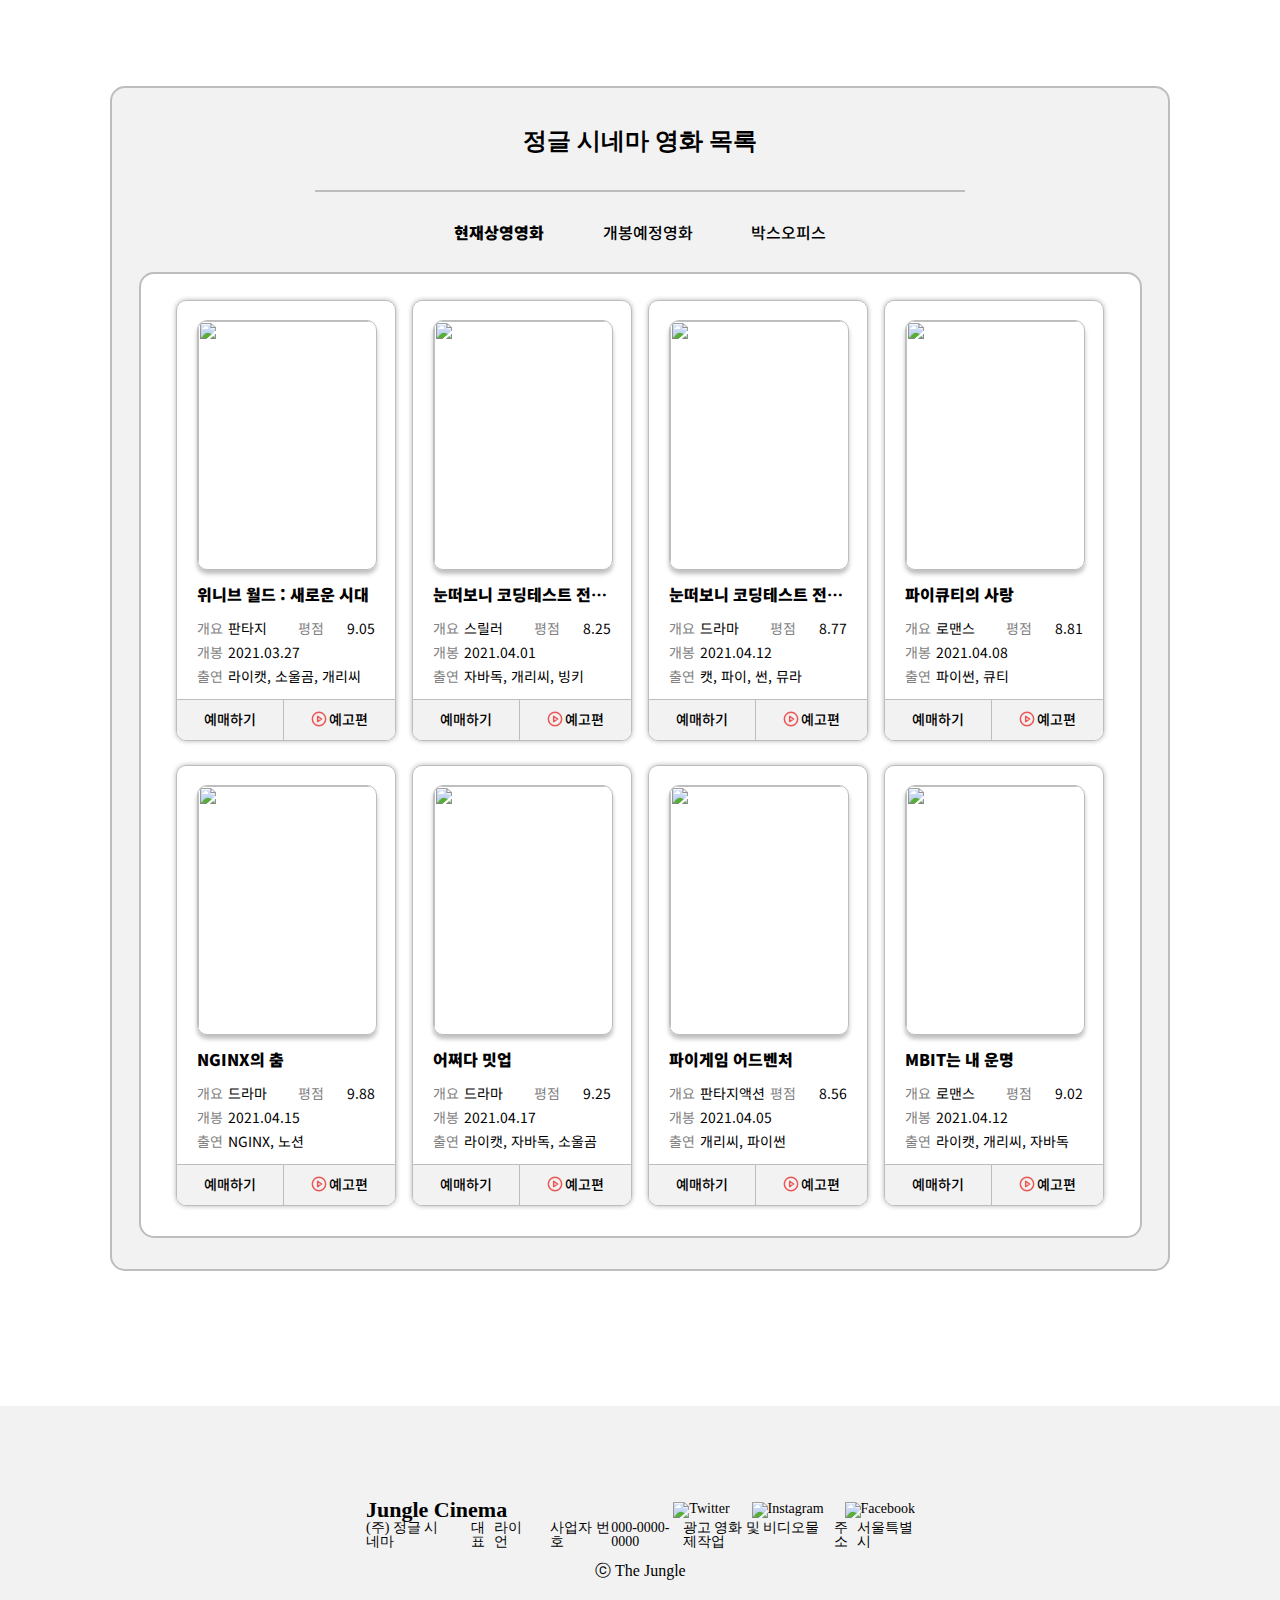
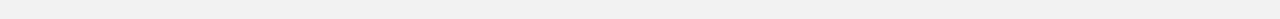
==== 김지훈/정글 시네마/index.html @ e0fdfb7d "정글 시네마 최초 커밋" ====
<!DOCTYPE html>
<html lang="ko-KR">
  <head>
    <meta charset="UTF-8" />
    <meta name="viewport" content="width=device-width, initial-scale=1.0" />
    <title>정글 시네마</title>
    <link rel="stylesheet" href="./css/style.css" />
  </head>
  <body class="flex-col">
    <div class="main-wrapper flex-col">
      <div class="group flex-col">
        <header class="flex-col">
          <h1>정글 시네마 영화 목록</h1>
          <nav class="flex-col">
            <ul class="flex-row">
              <li><button class="heavy">현재상영영화</button></li>
              <li><button>개봉예정영화</button></li>
              <li><button>박스오피스</button></li>
            </ul>
          </nav>
        </header>
        <main>
          <h2 class="sr-only">현재 상영영화</h2>
          <article>
            <div class="content">
              <img
                src="./images/영화목록페이지/포스터_위니브월드.png"
              />
              <h3 class="heavy">위니브 월드 : 새로운 시대</h3>
              <dl>
                <ul>
                  <li>
                    <dt>개요</dt>
                    <dd>판타지</dd>
                  </li>
                  <li>
                    <dt>평점</dt>
                    <dd class="star">9.05</dd>
                  </li>
                  <li>
                    <dt>개봉</dt>
                    <dd>2021.03.27</dd>
                  </li>
                  <li>
                    <dt>출연</dt>
                    <dd>라이캣, 소울곰, 개리씨</dd>
                  </li>
                </ul>
              </dl>
            </div>
            <div class="btn-group">
              <a class="flex-row" href="">예매하기</a>
              <button class="flex-row"><p>예고편</p></button>
            </div>
          </article>
          <article>
            <div class="content">
              <img
                src="./images/영화목록페이지/포스터_눈떠보니자바.png"
              />
              <h3 class="heavy">눈떠보니 코딩테스트 전날 With. JAVA</h3>
              <dl>
                <ul>
                  <li>
                    <dt>개요</dt>
                    <dd>스릴러</dd>
                  </li>
                  <li>
                    <dt>평점</dt>
                    <dd class="star">8.25</dd>
                  </li>
                  <li>
                    <dt>개봉</dt>
                    <dd>2021.04.01</dd>
                  </li>
                  <li>
                    <dt>출연</dt>
                    <dd>자바독, 개리씨, 빙키</dd>
                  </li>
                </ul>
              </dl>
            </div>
            <div class="btn-group">
              <a class="flex-row" href="">예매하기</a>
              <button class="flex-row"><p>예고편</p></button>
            </div>
          </article>
          <article>
            <div class="content">
              <img
                src="./images/영화목록페이지/포스터_부트캠프.jpg"
              />
              <h3 class="heavy">눈떠보니 코딩테스트 전날 With. JAVA</h3>
              <dl>
                <ul>
                  <li>
                    <dt>개요</dt>
                    <dd>드라마</dd>
                  </li>
                  <li>
                    <dt>평점</dt>
                    <dd class="star">8.77</dd>
                  </li>
                  <li>
                    <dt>개봉</dt>
                    <dd>2021.04.12</dd>
                  </li>
                  <li>
                    <dt>출연</dt>
                    <dd>캣, 파이, 썬, 뮤라</dd>
                  </li>
                </ul>
              </dl>
            </div>
            <div class="btn-group">
              <a class="flex-row" href="">예매하기</a>
              <button class="flex-row"><p>예고편</p></button>
            </div>
          </article>
          <article>
            <div class="content">
              <img
                src="./images/영화목록페이지/포스터_파이큐티.png"
              />
              <h3 class="heavy">파이큐티의 사랑</h3>
              <dl>
                <ul>
                  <li>
                    <dt>개요</dt>
                    <dd>로맨스</dd>
                  </li>
                  <li>
                    <dt>평점</dt>
                    <dd class="star">8.81</dd>
                  </li>
                  <li>
                    <dt>개봉</dt>
                    <dd>2021.04.08</dd>
                  </li>
                  <li>
                    <dt>출연</dt>
                    <dd>파이썬, 큐티</dd>
                  </li>
                </ul>
              </dl>
            </div>
            <div class="btn-group">
              <a class="flex-row" href="">예매하기</a>
              <button class="flex-row"><p>예고편</p></button>
            </div>
          </article>
          <article>
            <div class="content">
              <img
                src="./images/영화목록페이지/포스터_앤진액스.png"
              />
              <h3 class="heavy">NGINX의 춤</h3>
              <dl>
                <ul>
                  <li>
                    <dt>개요</dt>
                    <dd>드라마</dd>
                  </li>
                  <li>
                    <dt>평점</dt>
                    <dd class="star">9.88</dd>
                  </li>
                  <li>
                    <dt>개봉</dt>
                    <dd>2021.04.15</dd>
                  </li>
                  <li>
                    <dt>출연</dt>
                    <dd>NGINX, 노션</dd>
                  </li>
                </ul>
              </dl>
            </div>
            <div class="btn-group">
              <a class="flex-row" href="">예매하기</a>
              <button class="flex-row"><p>예고편</p></button>
            </div>
          </article>
          <article>
            <div class="content">
              <img
                src="./images/영화목록페이지/포스터_어쩌다밋업.png"
              />
              <h3 class="heavy">어쩌다 밋업</h3>
              <dl>
                <ul>
                  <li>
                    <dt>개요</dt>
                    <dd>드라마</dd>
                  </li>
                  <li>
                    <dt>평점</dt>
                    <dd class="star">9.25</dd>
                  </li>
                  <li>
                    <dt>개봉</dt>
                    <dd>2021.04.17</dd>
                  </li>
                  <li>
                    <dt>출연</dt>
                    <dd>라이캣, 자바독, 소울곰</dd>
                  </li>
                </ul>
              </dl>
            </div>
            <div class="btn-group">
              <a class="flex-row" href="">예매하기</a>
              <button class="flex-row"><p>예고편</p></button>
            </div>
          </article>
          <article>
            <div class="content">
              <img
                src="./images/영화목록페이지/포스터_파이게임.jpg"
              />
              <h3 class="heavy">파이게임 어드벤처</h3>
              <dl>
                <ul>
                  <li>
                    <dt>개요</dt>
                    <dd>판타지액션</dd>
                  </li>
                  <li>
                    <dt>평점</dt>
                    <dd class="star">8.56</dd>
                  </li>
                  <li>
                    <dt>개봉</dt>
                    <dd>2021.04.05</dd>
                  </li>
                  <li>
                    <dt>출연</dt>
                    <dd>개리씨, 파이썬</dd>
                  </li>
                </ul>
              </dl>
            </div>
            <div class="btn-group">
              <a class="flex-row" href="">예매하기</a>
              <button class="flex-row"><p>예고편</p></button>
            </div>
          </article>
          <article>
            <div class="content">
              <img src="./images/영화목록페이지/포스터_MBIT.png" />
              <h3 class="heavy">MBIT는 내 운명</h3>
              <dl>
                <ul>
                  <li>
                    <dt>개요</dt>
                    <dd>로맨스</dd>
                  </li>
                  <li>
                    <dt>평점</dt>
                    <dd class="star">9.02</dd>
                  </li>
                  <li>
                    <dt>개봉</dt>
                    <dd>2021.04.12</dd>
                  </li>
                  <li>
                    <dt>출연</dt>
                    <dd>라이캣, 개리씨, 자바독</dd>
                  </li>
                </ul>
              </dl>
            </div>
            <div class="btn-group">
              <a class="flex-row" href="">예매하기</a>
              <button class="flex-row"><p>예고편</p></button>
            </div>
          </article>
        </main>
      </div>
    </div>

    <footer class="flex-col">
      <div class="flex-row">
        <h2>Jungle Cinema</h2>
        <ul class="flex-row">
          <li>
            <a href=""
              ><img src="./images/SNS_아이콘/twitter.png" alt="Twitter"
            /></a>
          </li>
          <li>
            <a href=""
              ><img src="./images/SNS_아이콘/instagram.png" alt="Instagram"
            /></a>
          </li>
          <li>
            <a href=""
              ><img src="./images/SNS_아이콘/facebook.png" alt="Facebook"
            /></a>
          </li>
        </ul>
      </div>
      <address>
        <dl>
          <ul class="flex-row">
            <li>(주) 정글 시네마</li>
            <li>
              <dt>대표</dt>
              <dd>라이언</dd>
            </li>
            <li>
              <dt>사업자 번호</dt>
              <dd>000-0000-0000</dd>
            </li>
            <li>광고 영화 및 비디오물 제작업</li>
            <li>
              <dt>주소</dt>
              <dd>서울특별시</dd>
            </li>
          </ul>
        </dl>
      </address>
      <p>ⓒ The Jungle</p>
    </footer>
  </body>
</html>
---- 김지훈/정글 시네마/css/style.css ----
@import url('https://fonts.googleapis.com/css2?family=Noto+Sans+KR:wght@100..900&display=swap');
@import url('./reset.css');

:root {
    --white: white;
    --gray: #f2f2f2;
    --gray-border: #bdbdbd;
    --gray-txt: #828282;
    --footer-height: 213px;
}

* {
    font-family: "Noto Sans KR", sans-serif;
    font-weight: 400;
}

.sr-only {
	position: absolute;
	width: 1px;
	height: 1px;
	padding: 0;
	margin: -1px;
	overflow: hidden;
	clip-path: inset(50%);
	border: 0;
	clip: rect(0 0 0 0);
}

.flex-row {
    display: flex;
    flex-direction: row;
}

.flex-col {
    display: flex;
    flex-direction: column;
}

.heavy {
    font-weight: 900;
}
.bold {
    font-weight: 700;
}

body {
    align-items: center;
    min-height: 100dvh;
    justify-content: space-between;
}


div.group {
    width: 1060px;
    border-radius: 15px;
    border: 2px solid var(--gray-border);
    margin-top: 86px;
    background-color: var(--gray);
    align-items: center;
}

.group header {
    align-items: center;
}

.group header h1 {
    font-size: 1.5em;
    font-weight: 700;
    margin-top: 41px;
    margin-bottom: 37px;
}

.group header nav {
    align-items: center;
}

.group header nav::before {
    display: block;
    content: "";
    width: 650px;
    height: 2px;
    background: var(--gray-border);
}

.group header nav ul {
    justify-content: space-between;
    width: 372px;
    margin-top: 28px;
    margin-bottom: 28px;
    font-weight: 500;
}

.group main {
    width: 1003px;
    border-radius: 15px;
    border: 2px solid var(--gray-border);
    margin-bottom: 31px;
    background-color: var(--white);
    display: grid;
    justify-content: space-around;
    grid-template-columns: 220px 220px 220px 220px;
    grid-template-rows: 441px 441px;
    row-gap: 24px;
    padding: 26px 27px 30px;
}

.group main article {
    border: 1px solid var(--gray-border);
    border-radius: 10px;
    box-shadow: 0px 0px 5px 0px #0000004D;
    position: relative;
    overflow: hidden;
}

.group main article div.content {
    padding: 19px 20px 0px;
}

.group main article h3 {
    font-size: 1em;
    line-height: 23.17px;
    margin-top: 11px;
    margin-bottom: 12px;
    overflow: hidden;  
    text-overflow: ellipsis; 
    white-space: nowrap;
    width: 100%;
}

.group main article img {
    width: 180px;
    height: 250px;
    object-fit: cover;
    border: 1px solid var(--gray-border);
    border-radius: 10px;
    box-shadow: 0px 4px 4px 0px #00000040;
}

.group main article ul {
    display: flex;
    flex-direction: row;
    flex-wrap: wrap;
    justify-content: space-between;
}


.group main article li {
    display: flex;
    height: 19px;
    font-size: 0.875rem;
    align-items: center;
}

.group main article li:not(:last-child) {
    margin-bottom: 5px;
}

.group main article dl {
    display: flex;
    flex-direction: row;
}
.group main article dt {
    color: var(--gray-txt);
    margin-right: 5px;
}

.group main article dd {
    display: flex;
}

.group main article dd.star::before {
    content: "";
    display: block;
    width: 14px;
    background-image: url("../images/별점이미지.svg");
    margin-right: 4px;
}

.group main article .btn-group {
    width: 100%;
    height: 41px;
    background-color: var(--gray);
    display: flex;
    position: absolute;
    bottom: 0;
    border-top: 1px solid var(--gray-border);
    font-size: 14px;
    font-weight: 500;
    line-height: 20.27px;
}

.group main article .btn-group a {
    width: 107px;
    font-weight: 500;
    padding-top: 9px;
    padding-bottom: 12px;
    border-right: 1px solid var(--gray-border);
    justify-content: center;
}

.group main article .btn-group button {
    width: 111px;
    align-items: center;
}

.group main article .btn-group button {
    justify-content: center;
    margin-top: 9px;
    margin-bottom: 12px;
}


.group main article .btn-group button::before {
    content: "";
    display: block;
    width: 16px;
    height: 16px;
    margin-right: 2px;
    background-image: url("../images/play-circle.svg");
}

footer {
    width: 100%;
    height: 213px;
    margin-top: 135px;
    background-color: var(--gray);
    justify-content: center;
    align-items: center;
    padding-top: 53px;
    padding-left: 366px;
    padding-right: 365px;
}

footer h2 {
    font-weight: 700;
    font-size: 1.375rem;
}

footer div.flex-row {
    width: 100%;
    justify-content: space-between;
    align-items: center;
}

footer ul li a img {
    width: 24px;
    height: 24px;
}

footer ul li {
    display: flex;
    flex-direction: row;
    font-size: 0.875rem;
}

footer ul li:nth-child(2) {
    margin-left: 22px;
    margin-right: 21px;
}

footer ul li dt {
    display: inline;
}

footer ul li dt::after {
    content: "\00a0";
    display: block;
}
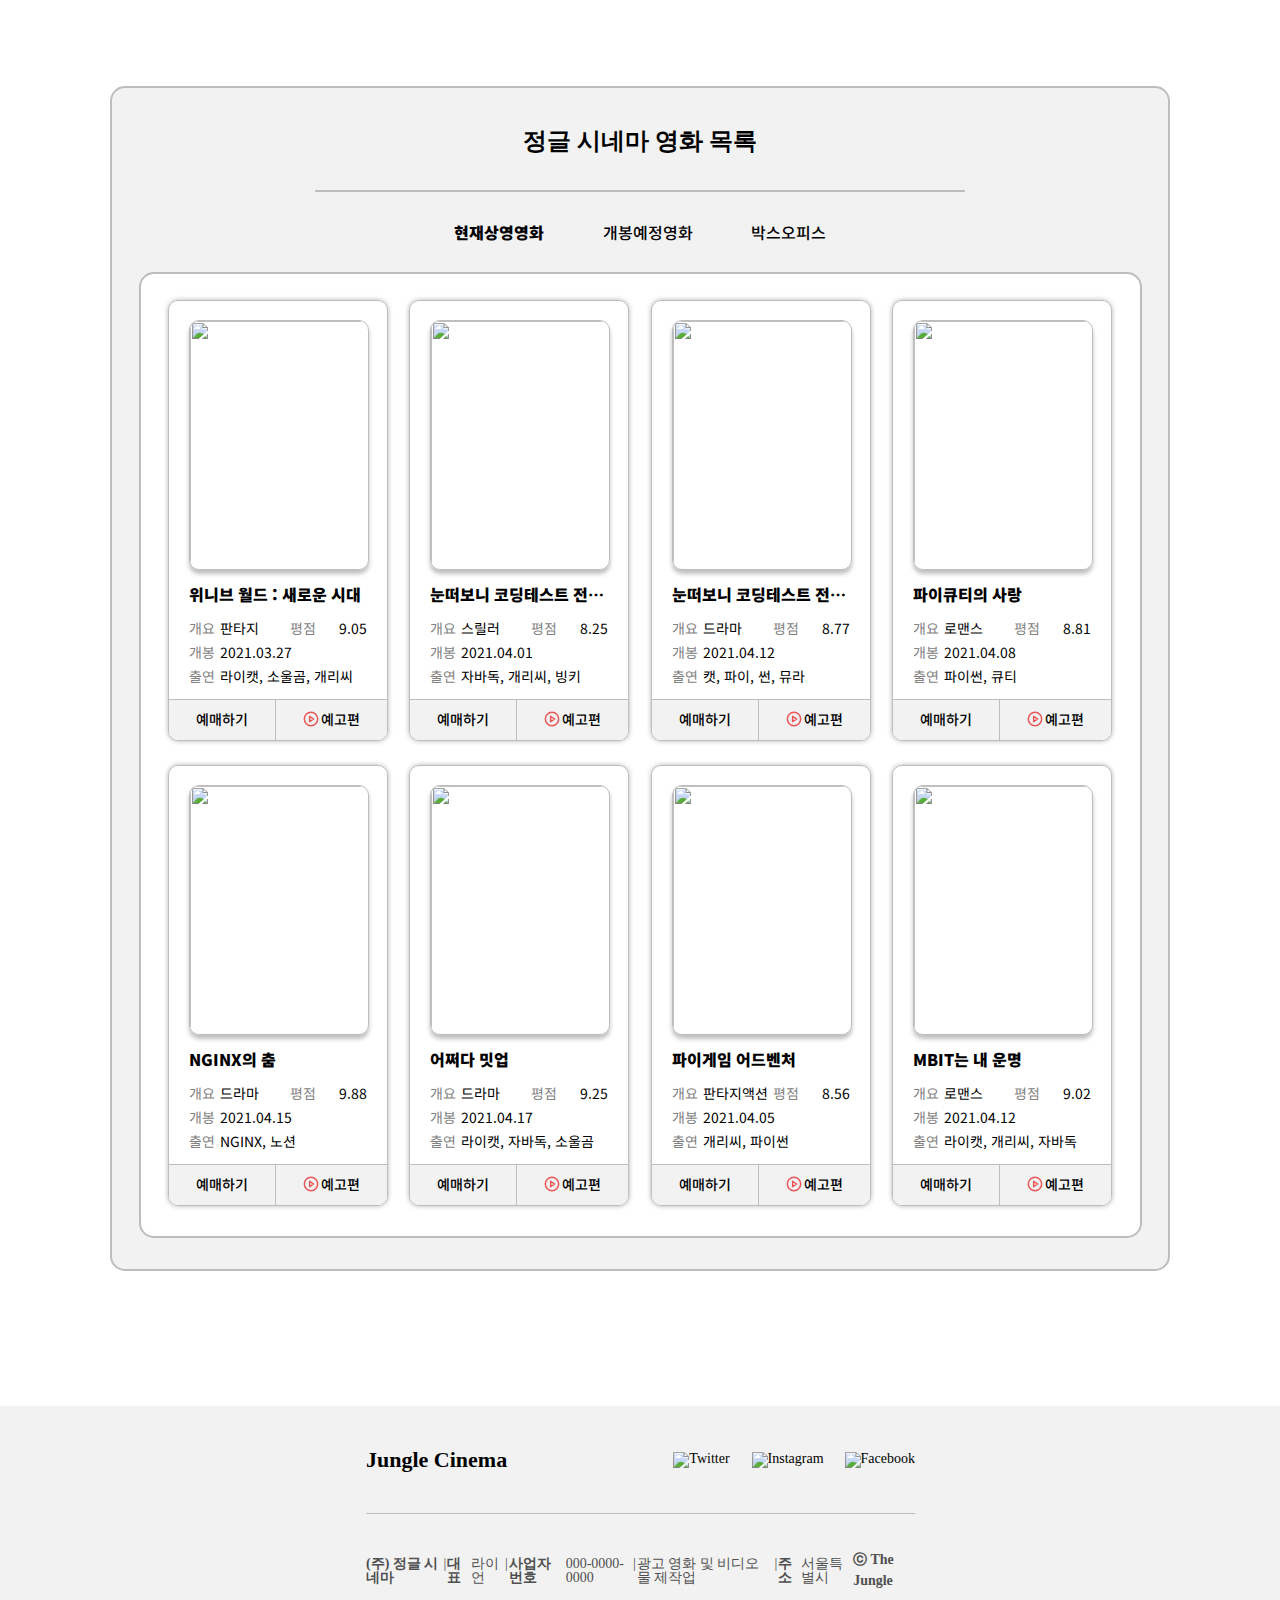
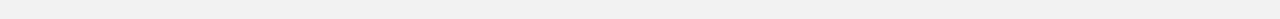
==== commit 47923d71: "footer 추가" ====
--- a/김지훈/정글 시네마/index.html
+++ b/김지훈/정글 시네마/index.html
@@ -50,7 +50,10 @@
             </div>
             <div class="btn-group">
               <a class="flex-row" href="">예매하기</a>
-              <button class="flex-row"><p>예고편</p></button>
+              <button class="flex-row">
+                <!-- <img src="./images/play-circle.svg" /> -->
+                <p>예고편</p>
+              </button>
             </div>
           </article>
           <article>
@@ -300,27 +303,29 @@
           </li>
         </ul>
       </div>
-      <address>
-        <dl>
-          <ul class="flex-row">
-            <li>(주) 정글 시네마</li>
-            <li>
-              <dt>대표</dt>
-              <dd>라이언</dd>
-            </li>
-            <li>
-              <dt>사업자 번호</dt>
-              <dd>000-0000-0000</dd>
-            </li>
-            <li>광고 영화 및 비디오물 제작업</li>
-            <li>
-              <dt>주소</dt>
-              <dd>서울특별시</dd>
-            </li>
-          </ul>
-        </dl>
-      </address>
-      <p>ⓒ The Jungle</p>
+      <div class="flex-row">
+        <address>
+          <dl>
+            <ul class="flex-row">
+              <li class="bold">(주) 정글 시네마</li>
+              <li>
+                <dt>대표</dt>
+                <dd>라이언</dd>
+              </li>
+              <li>
+                <dt>사업자 번호</dt>
+                <dd>000-0000-0000</dd>
+              </li>
+              <li>광고 영화 및 비디오물 제작업</li>
+              <li>
+                <dt>주소</dt>
+                <dd>서울특별시</dd>
+              </li>
+            </ul>
+          </dl>
+        </address>
+        <p class="copyright bold">ⓒ The Jungle</p>
+      </div>
     </footer>
   </body>
 </html>
--- a/김지훈/정글 시네마/css/style.css
+++ b/김지훈/정글 시네마/css/style.css
@@ -5,7 +5,9 @@
     --white: white;
     --gray: #f2f2f2;
     --gray-border: #bdbdbd;
+    --gray-hr: #c4c4c4;
     --gray-txt: #828282;
+    --gray-txt-footer: #4f4f4f;
     --footer-height: 213px;
 }
 
@@ -97,7 +99,7 @@
     margin-bottom: 31px;
     background-color: var(--white);
     display: grid;
-    justify-content: space-around;
+    justify-content: space-between;
     grid-template-columns: 220px 220px 220px 220px;
     grid-template-rows: 441px 441px;
     row-gap: 24px;
@@ -210,6 +212,13 @@
 }
 
 
+/* .group main article .btn-group button img {
+    width: 16px;
+    height: 16px;
+    margin-right: 2px;
+    box-shadow: none;
+    border: none;
+} */
 .group main article .btn-group button::before {
     content: "";
     display: block;
@@ -218,6 +227,8 @@
     margin-right: 2px;
     background-image: url("../images/play-circle.svg");
 }
+
+
 
 footer {
     width: 100%;
@@ -226,9 +237,8 @@
     background-color: var(--gray);
     justify-content: center;
     align-items: center;
-    padding-top: 53px;
-    padding-left: 366px;
-    padding-right: 365px;
+    padding: 53px 365px 38px 366px;
+    font-size: 0.875rem;
 }
 
 footer h2 {
@@ -242,27 +252,54 @@
     align-items: center;
 }
 
-footer ul li a img {
+footer div.flex-row:first-child {
+    padding-bottom: 42px;
+}
+
+footer div.flex-row:not(:first-child) {
+    padding-top: 36px;
+    border-top: 1px solid var(--gray-border);
+}
+
+footer div:first-child ul li a img {
     width: 24px;
     height: 24px;
 }
 
-footer ul li {
+footer div:first-child ul li {
     display: flex;
     flex-direction: row;
     font-size: 0.875rem;
 }
 
-footer ul li:nth-child(2) {
+footer div:first-child ul li:nth-child(2) {
     margin-left: 22px;
     margin-right: 21px;
 }
 
+footer div:last-child ul li {
+    display: flex;
+    align-items: center;
+    color: var(--gray-txt-footer);
+}
+
+footer div:last-child ul li:not(:last-child)::after {
+    content: "\00a0|\00a0";
+    display: block;
+    font-weight: 400;
+}
+
 footer ul li dt {
-    display: inline;
+    display: inline-flex;
+    font-weight: 700;
 }
 
 footer ul li dt::after {
     content: "\00a0";
     display: block;
+}
+
+footer .copyright {
+    color: var(--gray-txt-footer);
+    line-height: 20.27px;
 }